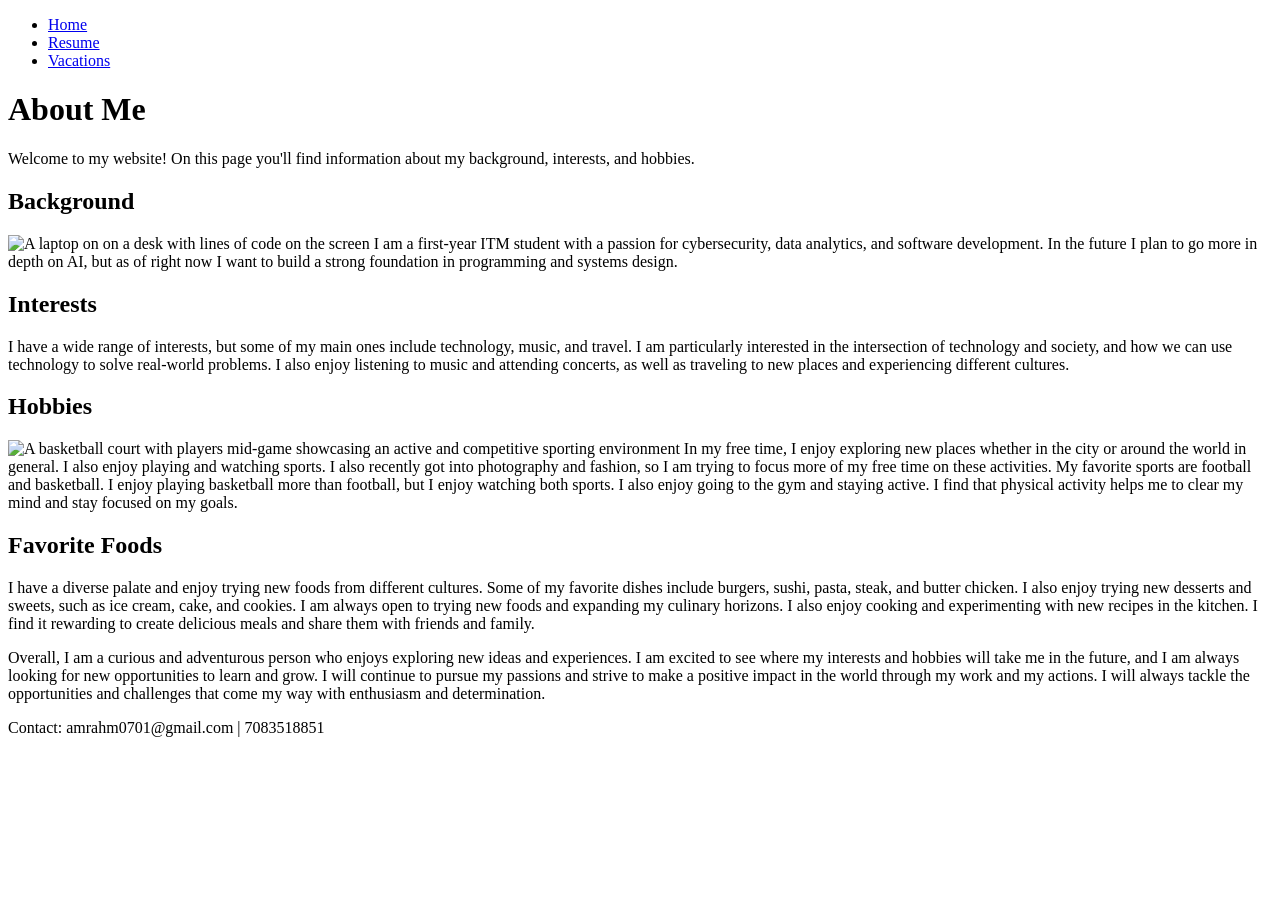
==== index.html @ 3b21cd65 "index.html spacing corrections and section corrections." ====
<!doctype html>
<html lang="en">

  <head>
    <meta charset="utf-8" />
    <title>About Me</title>
  </head>
  
  <body>
    
    <header>
      <nav>
        <ul>
          <li><a href="index.html">Home</a></li>
          <li><a href="resume.html">Resume</a></li>
          <li><a href="vacations.html">Vacations</a></li>
        </ul>
      </nav>
    </header>
    
    <main>
    
      <h1>About Me</h1>
      <p>
        Welcome to my website! On this page you'll find information about my
        background, interests, and hobbies.
      </p>
      
      <section>
        <h2>Background</h2>
        <p>
          <img src="images/computer.jpg" alt="A laptop on on a desk with lines of code on the screen"/>
          I am a first-year ITM student with a passion for cybersecurity, data
          analytics, and software development. In the future I plan to go more in
          depth on AI, but as of right now I want to build a strong foundation in
          programming and systems design.
        </p>
      </section>

      <section>
        <h2>Interests</h2>
        <p>
          I have a wide range of interests, but some of my main ones include
          technology, music, and travel. I am particularly interested in the
          intersection of technology and society, and how we can use technology to
          solve real-world problems. I also enjoy listening to music and attending
          concerts, as well as traveling to new places and experiencing different
          cultures.
        </p>
      </section>

      <section>
        <h2>Hobbies</h2>
        <p>
          <img src="images/sports.jpeg" alt="A basketball court with players mid-game showcasing an active and competitive sporting environment"/>
          In my free time, I enjoy exploring new places whether in the city or
          around the world in general. I also enjoy playing and watching sports. I
          also recently got into photography and fashion, so I am trying to focus
          more of my free time on these activities. My favorite sports are football and basketball. I enjoy playing basketball more than football, but I enjoy watching both sports. I also enjoy going to the gym and staying active. I find that physical activity helps me to clear my mind and stay focused on my goals.
        </p>
      </section>
      
      <section>
        <h2>Favorite Foods</h2>
        <p>
          I have a diverse palate and enjoy trying new foods from different
          cultures. Some of my favorite dishes include burgers, sushi, pasta, steak, and butter chicken. I also enjoy trying new desserts and sweets, such as ice cream, cake, and cookies. I am always open to trying new foods and expanding my culinary horizons. I also enjoy cooking and experimenting with new recipes in the kitchen. I find it rewarding to create delicious meals and share them with friends and family. 
        </p>
      </section>
    
      <section>
        <p>
          Overall, I am a curious and adventurous person who enjoys exploring new ideas and experiences. I am excited to see where my interests and hobbies will take me in the future, and I am always looking for new opportunities to learn and grow. I will continue to pursue my passions and strive to make a positive impact in the world through my work and my actions. I will always tackle the opportunities and challenges that come my way with enthusiasm and determination.
        </p>
      </section>
    
    </main>
  
    <footer>
      <p>Contact: amrahm0701@gmail.com | 7083518851</p>
    </footer>
  
  </body>
</html>
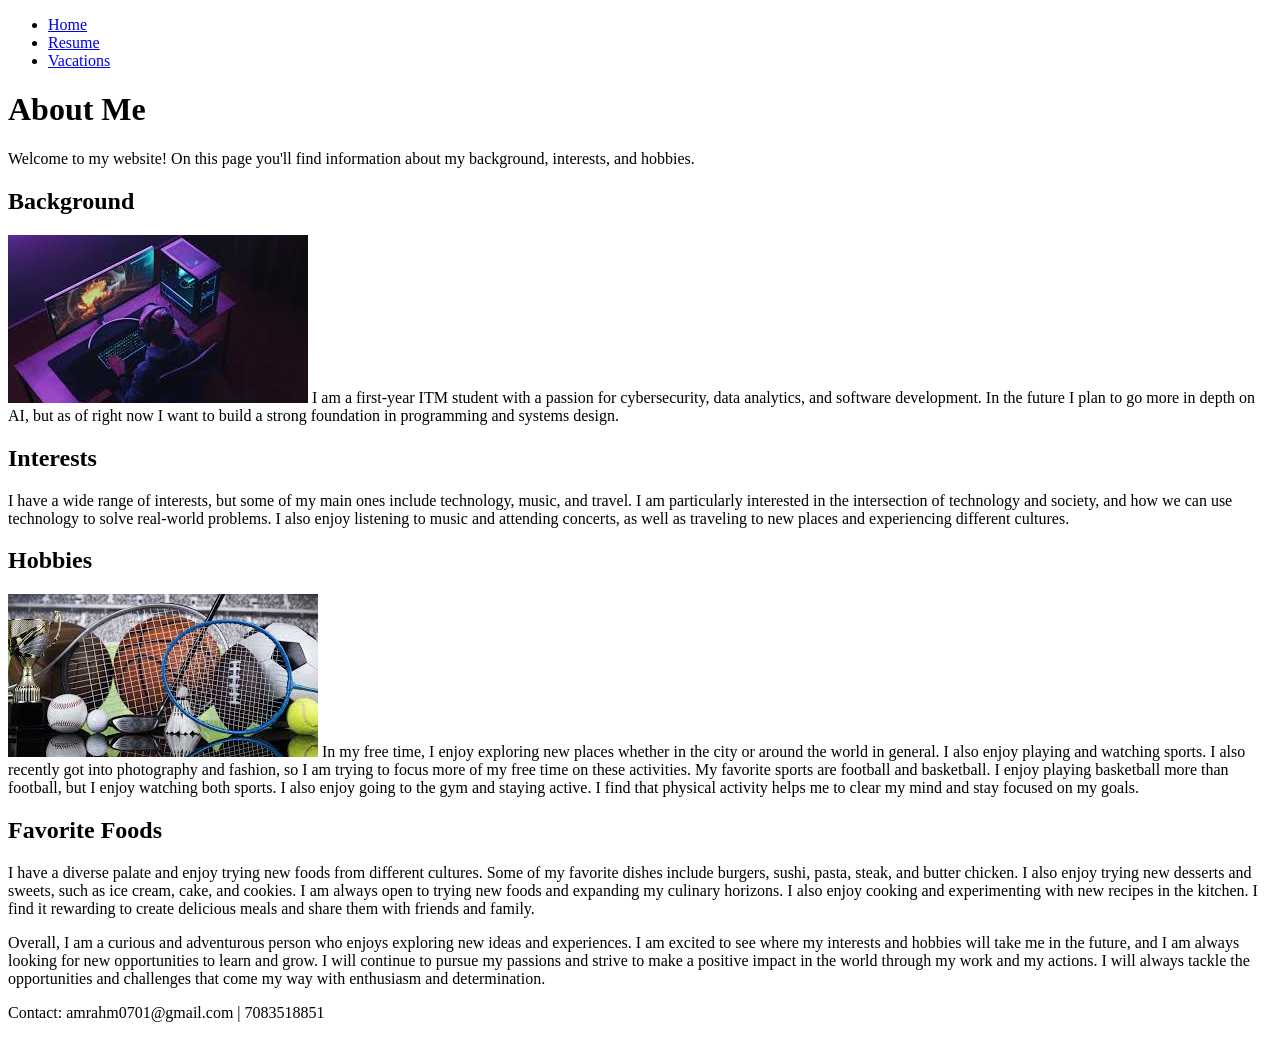
==== commit 45aa1347: "space from image" ====
--- a/index.html
+++ b/index.html
@@ -30,6 +30,7 @@
         <h2>Background</h2>
         <p>
           <img src="images/computer.jpg" alt="A laptop on on a desk with lines of code on the screen"/>
+          
           I am a first-year ITM student with a passion for cybersecurity, data
           analytics, and software development. In the future I plan to go more in
           depth on AI, but as of right now I want to build a strong foundation in
@@ -53,6 +54,7 @@
         <h2>Hobbies</h2>
         <p>
           <img src="images/sports.jpeg" alt="A basketball court with players mid-game showcasing an active and competitive sporting environment"/>
+          
           In my free time, I enjoy exploring new places whether in the city or
           around the world in general. I also enjoy playing and watching sports. I
           also recently got into photography and fashion, so I am trying to focus
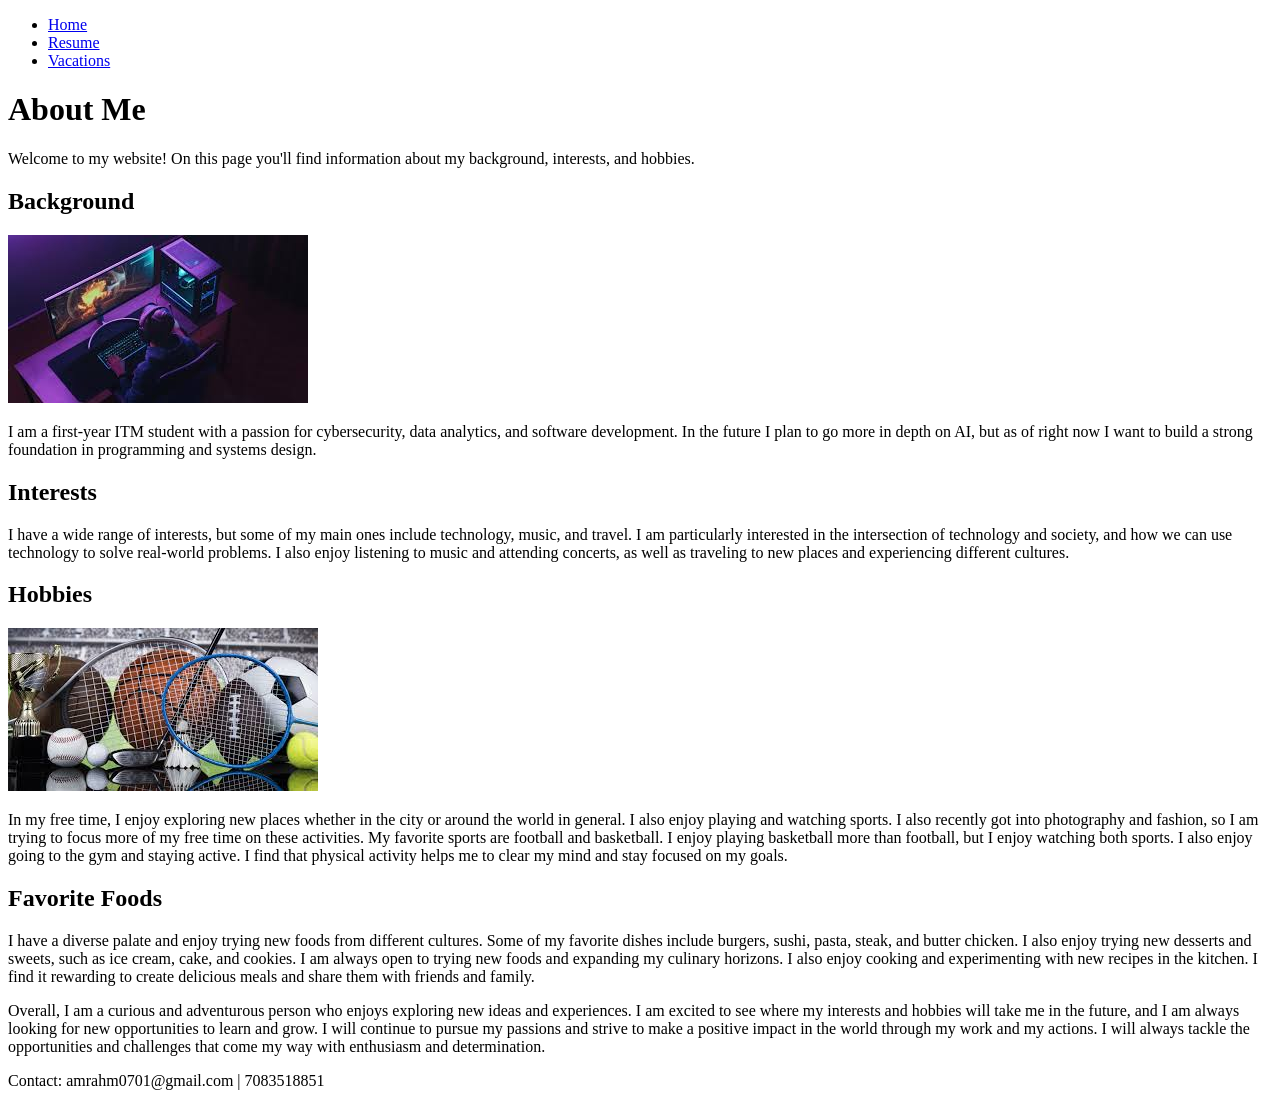
==== commit 6249522e: "Creating images outside of <p>" ====
--- a/index.html
+++ b/index.html
@@ -28,9 +28,8 @@
       
       <section>
         <h2>Background</h2>
+        <img src="images/computer.jpg" alt="A laptop on on a desk with lines of code on the screen"/>
         <p>
-          <img src="images/computer.jpg" alt="A laptop on on a desk with lines of code on the screen"/>
-          
           I am a first-year ITM student with a passion for cybersecurity, data
           analytics, and software development. In the future I plan to go more in
           depth on AI, but as of right now I want to build a strong foundation in
@@ -52,9 +51,8 @@
 
       <section>
         <h2>Hobbies</h2>
+        <img src="images/sports.jpeg" alt="A basketball court with players mid-game showcasing an active and competitive sporting environment"/>
         <p>
-          <img src="images/sports.jpeg" alt="A basketball court with players mid-game showcasing an active and competitive sporting environment"/>
-          
           In my free time, I enjoy exploring new places whether in the city or
           around the world in general. I also enjoy playing and watching sports. I
           also recently got into photography and fashion, so I am trying to focus
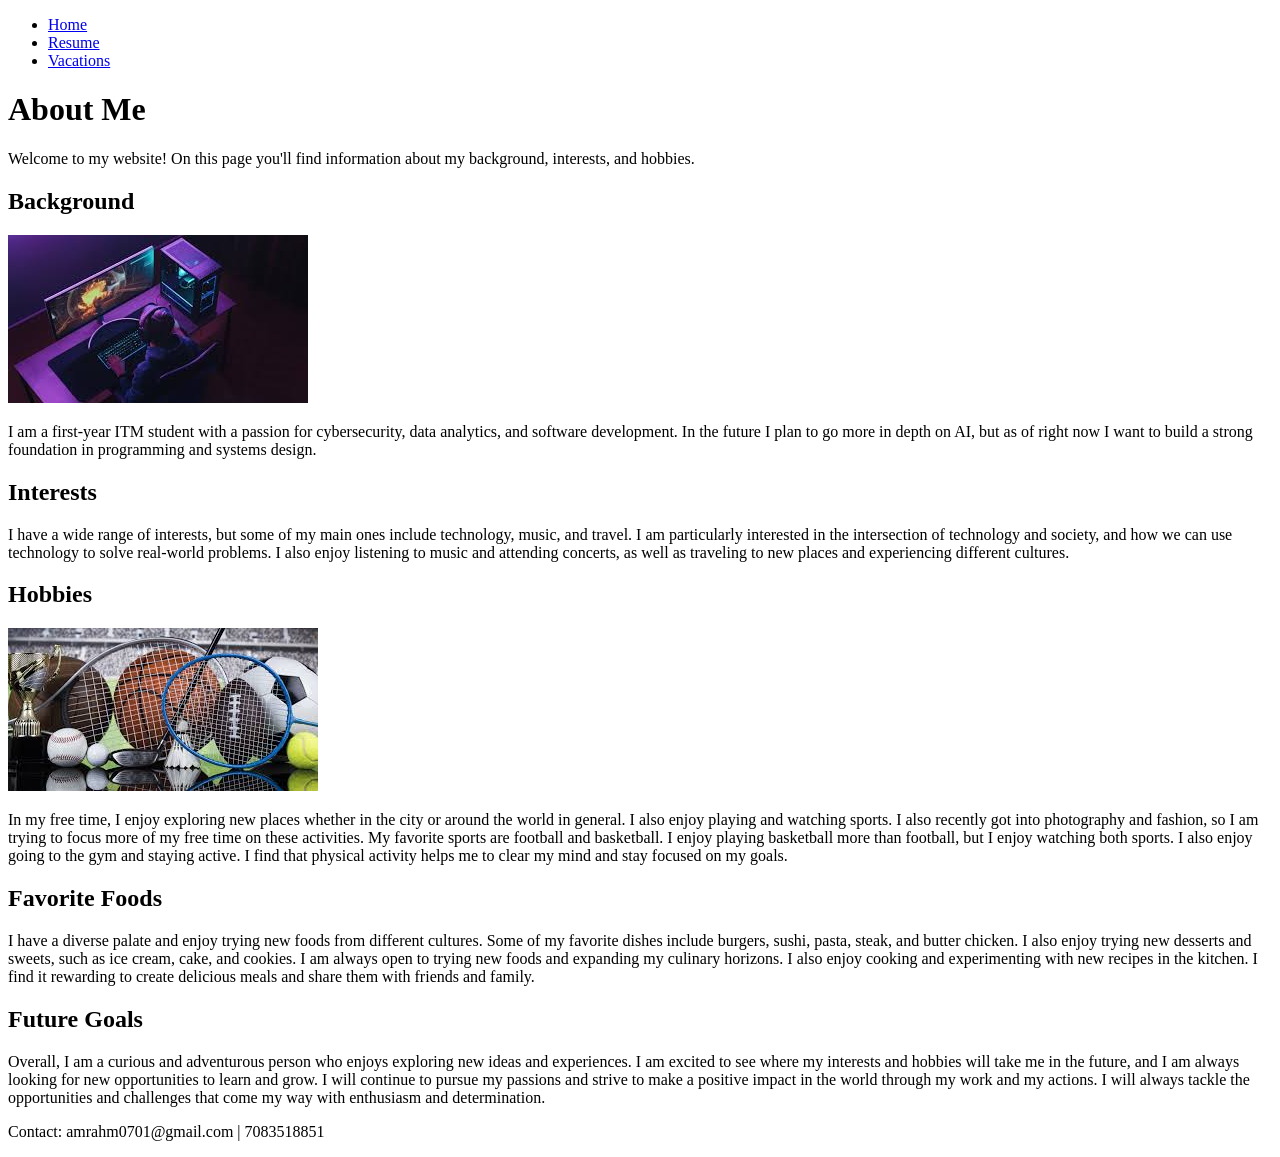
==== commit c326490c: "html validation warning fixed" ====
--- a/index.html
+++ b/index.html
@@ -69,6 +69,7 @@
       </section>
     
       <section>
+        <h2>Future Goals</h2>
         <p>
           Overall, I am a curious and adventurous person who enjoys exploring new ideas and experiences. I am excited to see where my interests and hobbies will take me in the future, and I am always looking for new opportunities to learn and grow. I will continue to pursue my passions and strive to make a positive impact in the world through my work and my actions. I will always tackle the opportunities and challenges that come my way with enthusiasm and determination.
         </p>
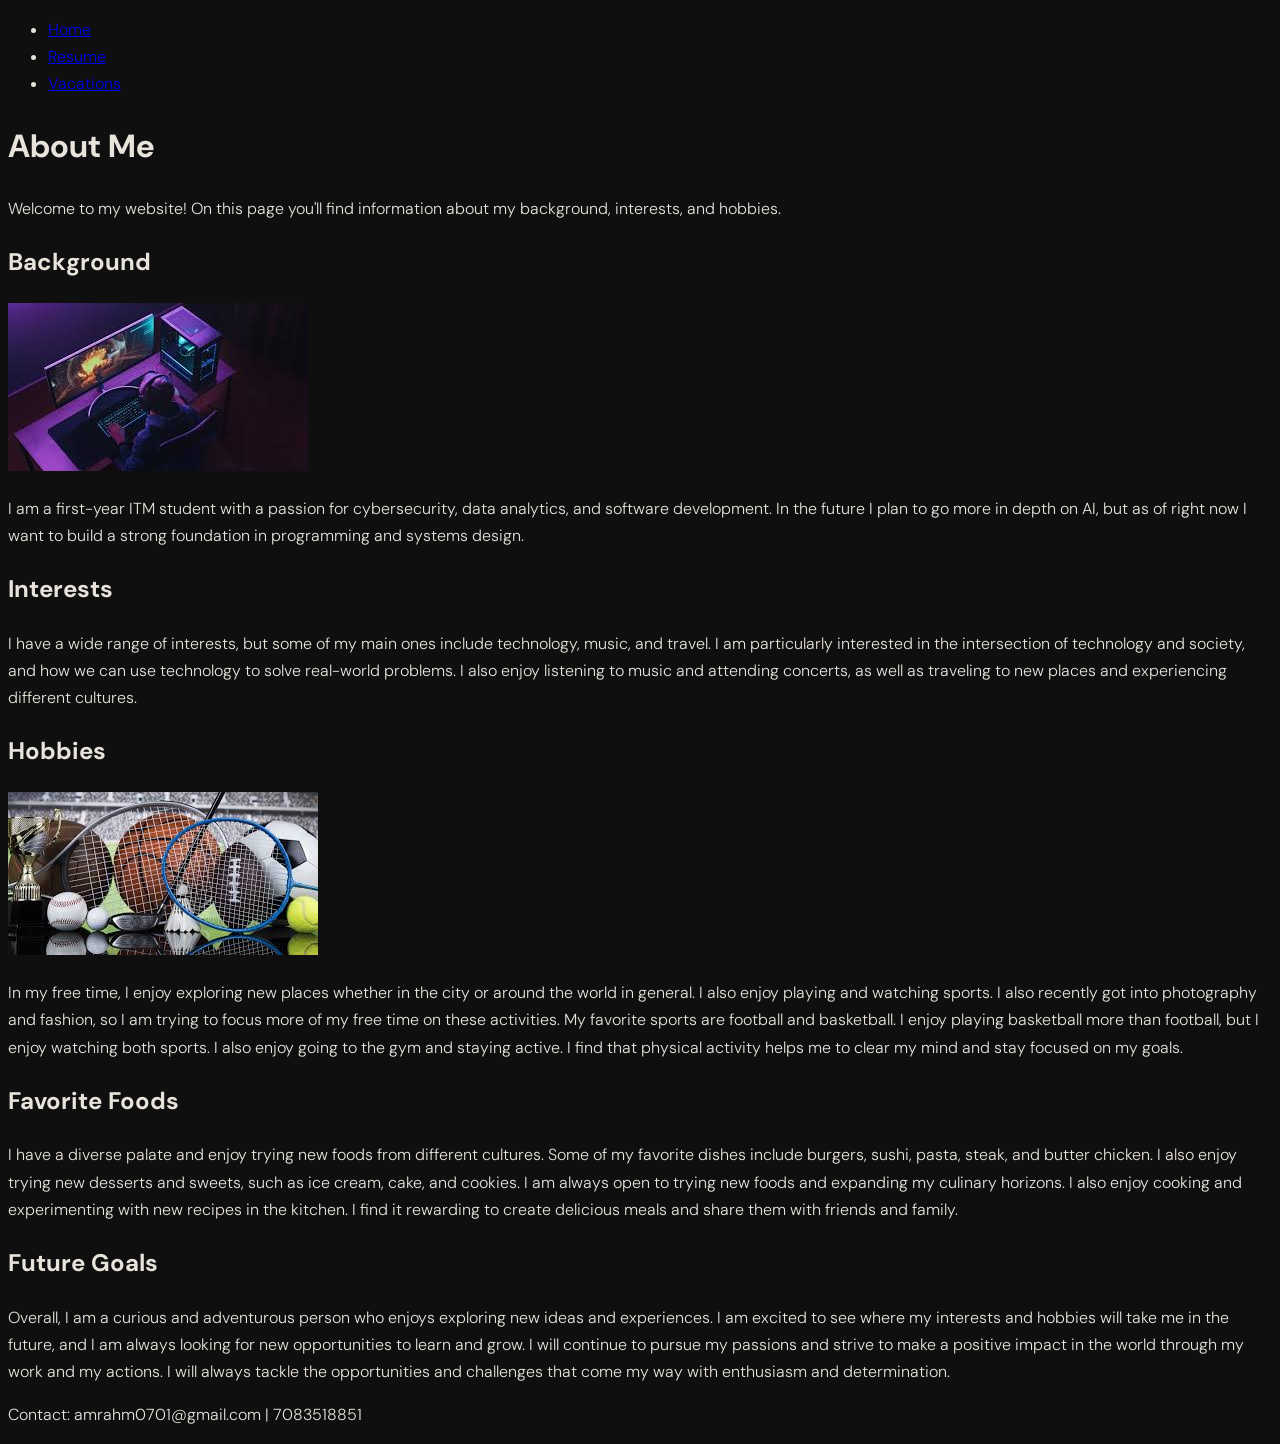
==== commit b8c36535: "changed css file name" ====
--- a/index.html
+++ b/index.html
@@ -4,6 +4,10 @@
   <head>
     <meta charset="utf-8" />
     <title>About Me</title>
+    <link rel="stylesheet" href="css/screen.css" />
+    <link rel="stylesheet" href="css/reset.css" />
+    <link rel="preconnect" href="https://fonts.googleapis.com" />
+    <link rel="preconnect" href="https://fonts.gstatic.com" crossorigin />
   </head>
   
   <body>
--- a/css/screen.css
+++ b/css/screen.css
@@ -0,0 +1,39 @@
+/* screen.css- Project 2- Itm 361 */ 
+/* This is the CSS file for the screen media type. It contains styles that are applied when the webpage is viewed on a screen, such as a computer monitor or mobile device. */
+
+@import url('https://fonts.googleapis.com/css2?family=Playfair+Display:wght@400;700&family=DM+Sans:wght@300;400;500&display=swap');
+
+/* Define CSS variables for colors, fonts, and other design elements to maintain consistency across the website and make it easier to update styles in the future. */
+:root{ 
+    --color-bg: #0f0f0f; /* Background color for the entire webpage */
+    --color-surface: #1a1a1a: /* Background color for cards, modals, and other surface elements */
+    --color-card: #222222; /* Background color for individual cards or sections */
+    --color-accent: #c9a84c; /* Primary accent color used for buttons, links, and other interactive elements */
+    --color-accent-light: #e8c97a; /* Lighter shade of the accent color */
+    --color-text: #e8e4dc; /* Text color for primary content */
+    --color-text-muted: #888888; /* Text color for muted or secondary content */
+    --color-border: #2e2e2e; /* Border color for various elements */
+    --font-display: 'Playfair Display', Georgia, serif; /* Font family for headings and display text */
+    --font-body: 'DM Sans', Helvetica, sans-serif; /* Font family for body text and general content */
+    --max-width: 62rem; /* Maximum width for the main content area to ensure readability on larger screens */
+    --nav-height: 4rem; /* Height of the navigation bar */
+}
+*, *::before, *::after {
+    box-sizing: border-box; /* Ensure that padding and borders are included in the total width and height of elements */
+}
+
+/*Sets the base font size and enables smooth scrolling when clicking links */
+html {
+    font-size: 16px; 
+    scroll-behavior: smooth; 
+}
+
+/* Styles for the body element, including background color, text color, font family, and line height for improved readability */
+body {
+    background-color: var(--color-bg); 
+    color: var(--color-text); 
+    font-family: var(--font-body); 
+    font-weight: 300;
+    line-height: 1.7;
+    min-height: 100vh; 
+}
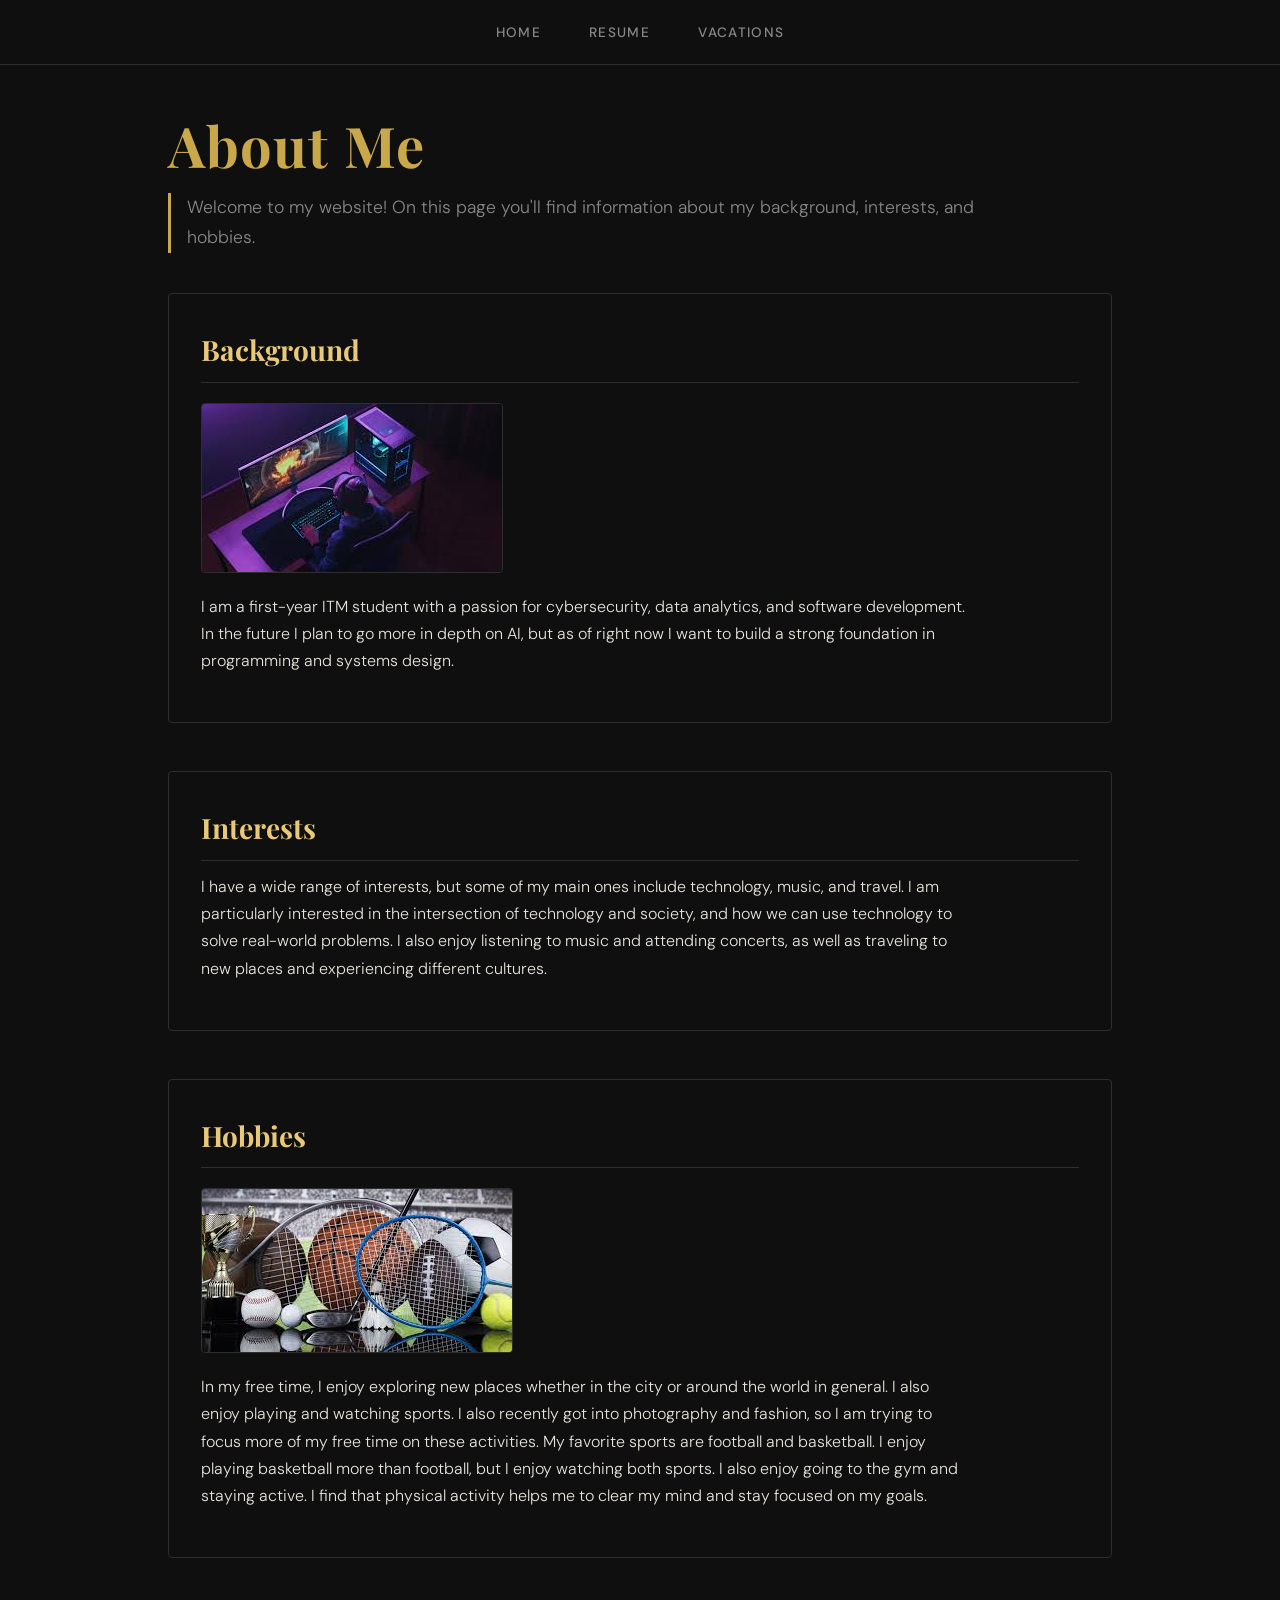
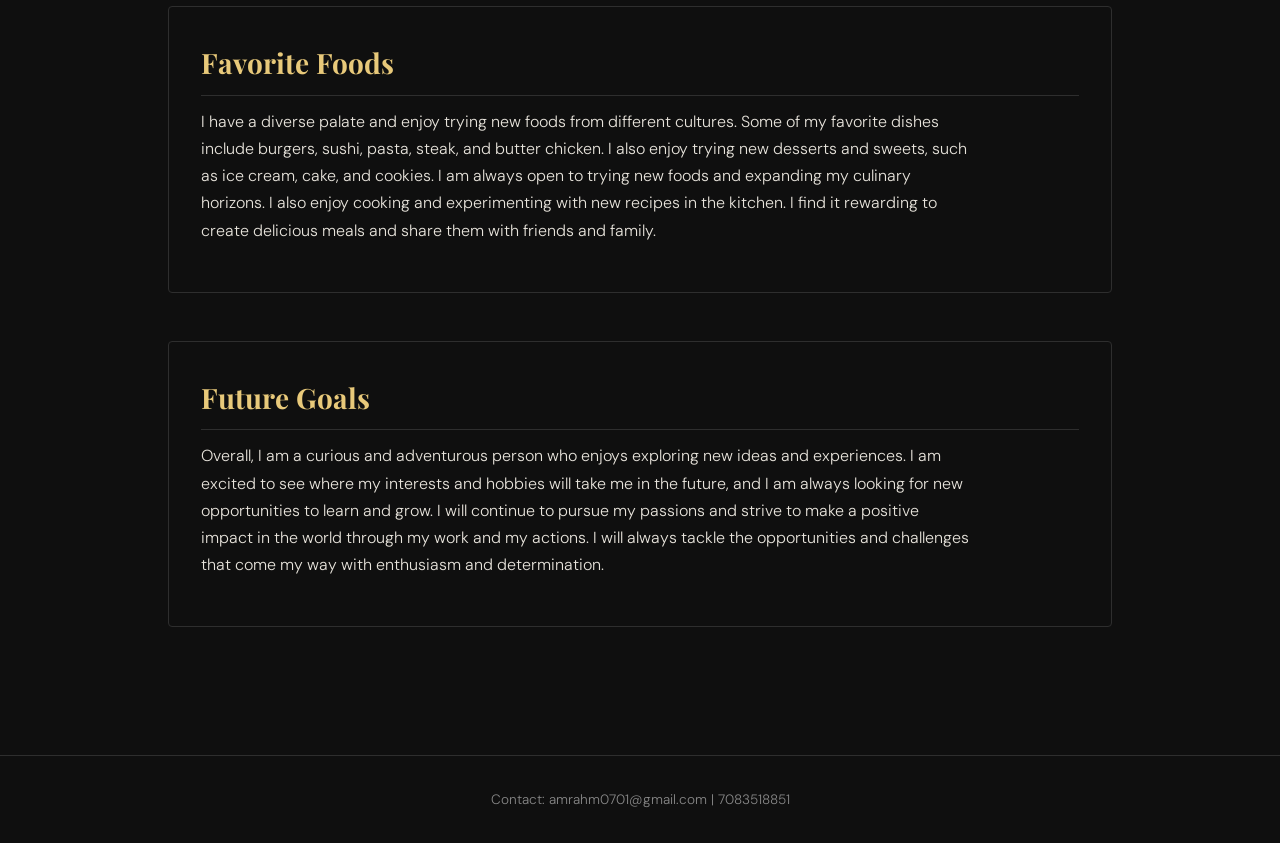
==== commit 5b01d929: "create reset.css and change order of css files in html ensuring reset is first" ====
--- a/index.html
+++ b/index.html
@@ -4,8 +4,8 @@
   <head>
     <meta charset="utf-8" />
     <title>About Me</title>
+    <link rel="stylesheet" href="css/reset.css" />
     <link rel="stylesheet" href="css/screen.css" />
-    <link rel="stylesheet" href="css/reset.css" />
     <link rel="preconnect" href="https://fonts.googleapis.com" />
     <link rel="preconnect" href="https://fonts.gstatic.com" crossorigin />
   </head>
--- a/css/screen.css
+++ b/css/screen.css
@@ -37,3 +37,168 @@
     line-height: 1.7;
     min-height: 100vh; 
 }
+
+h1 {
+    font-family: var(--font-display); 
+    font-size: clamp(2rem, 5vw, 3.5rem);
+    font-weight: 700;
+    line-height: 1.15;
+    color: var(--color-accent);
+    margin-bottom: 1rem;
+    letter-spacing: 0.02em;
+}
+h2 {
+    font-family: var(--font-display); 
+    font-size: clamp(1.25rem, 3vw, 1.75rem);
+    font-weight: 700;
+    color: var(--color-accent-light);
+    margin-bottom: 0.75rem;
+    padding-bottom: 0.5rem;
+    border-bottom: 1px solid var(--color-border);
+}
+h3 {
+    font-family: var(--font-body); 
+    font-size: 1.05rem;
+    font-weight: 500;
+    color: var(--color-text);
+    margin-bottom: 0.25rem;
+    margin-top: 1.25rem;
+    text-transform: uppercase;
+    letter-spacing: 0.06em; 
+}
+p {
+    margin-bottom: 1rem;
+    color: var(--color-text);
+    font-size: 1rem;
+    max-width: 70ch; 
+}
+a {
+    color: var(--color-accent);
+    text-decoration: none;
+    transition: color 0.2s ease;
+}
+a:hover {
+    color: var(--color-accent-light);
+}
+main { 
+    max-width: var(--max-width);
+    margin: 0 auto;
+    padding: 3rem 1.5rem 5rem;
+}
+section {
+    margin-bottom: 3rem;
+    padding: 2rem;
+    background-color: var(--color-card);
+    border: 1px solid var(--color-border);
+    border-radius: 4px;
+    transition: border-color 0.3s ease;
+}
+section:hover {
+    border-color: var(--color-accent);
+}
+header {
+    background-color: var(--color-surface);
+    background-color: var(--color-surface);
+    border-bottom: 1px solid var(--color-border);
+    position: sticky;
+    top: 0;
+    z-index: 100;
+}
+nav { 
+    max-width: var(--max-width);
+    margin: 0 auto;
+    padding: 0 1.5rem;
+    display: flex;
+    justify-content: center;
+    align-items: center;
+    height: var(--nav-height);
+}
+nav ul {
+    display:flex; 
+    gap: 3rem; 
+    list-style: none; 
+}
+nav ul li a { 
+    font-family: var(--font-body);
+    font-size: 0.85rem;
+    font-weight: 500;
+    text-transform: uppercase;
+    letter-spacing: 0.1em;
+    color: var(--color-text-muted);
+    padding: 0.5rem 0;
+    border-bottom: 2px solid transparent;
+    transition: color 0.2s ease, border-color 0.2s ease;
+}
+nav ul li a:hover {
+    color: var(--color-accent);
+    border-color: var(--color-accent);
+}
+img { 
+    display: block; 
+    max-width: 100%;
+    height: auto;
+    border-radius: 4px;
+    margin: 1.25rem 0; 
+    border: 1px solid var(--color-border);
+}
+main ul {
+    list-style: none;
+    padding-left: 0;
+}
+main ul li {
+    padding: 0.4rem 0;
+    padding-left: 1.25rem;
+    position: relative; 
+    color: var(--color-text);
+    border-bottom: 1px solid var(--color-border);
+}
+main ul li:last-child {
+    border-bottom: none; 
+} 
+main ul li::before{
+    content: '->';
+    position: absolute; 
+    left: 0; 
+    color: var(--color-accent);
+    font-size: 0.85rem; 
+}
+iframe{
+    display: block;
+    max-width: 100%;
+    height: auto;
+    border: 1px solid var(--color-border);
+    border-radius: 4px;
+    margin: 1.25rem 0; 
+}
+footer { 
+    background-color: var(--color-surface);
+    border-top: 1px solid var(--color-border);
+    text-align: center;
+    padding: 2rem 1.5rem;
+}
+footer p {
+    color: var(--color-text-muted);
+    font-size: 0.85rem;
+    max-width: none;
+    margin: 0;
+}
+main > p:first-of-type {
+    font-size: 1.1rem;
+    color: var(--color-text-muted);
+    border-left: 3px solid var(--color-accent);
+    padding-left: 1rem;
+    margin-bottom: 2.5rem;
+}
+.resume-contact{
+    font-size: 0.9rem;
+    color: var(--color-text-muted);
+    margin-bottom: 2rem
+}
+main ul li p {
+    font-size: 0.92rem;
+    color: var(--color-text-muted); 
+    margin-top: 0.4rem;
+    margin-bottom: 0;
+    padding-left: 0;
+}
+
